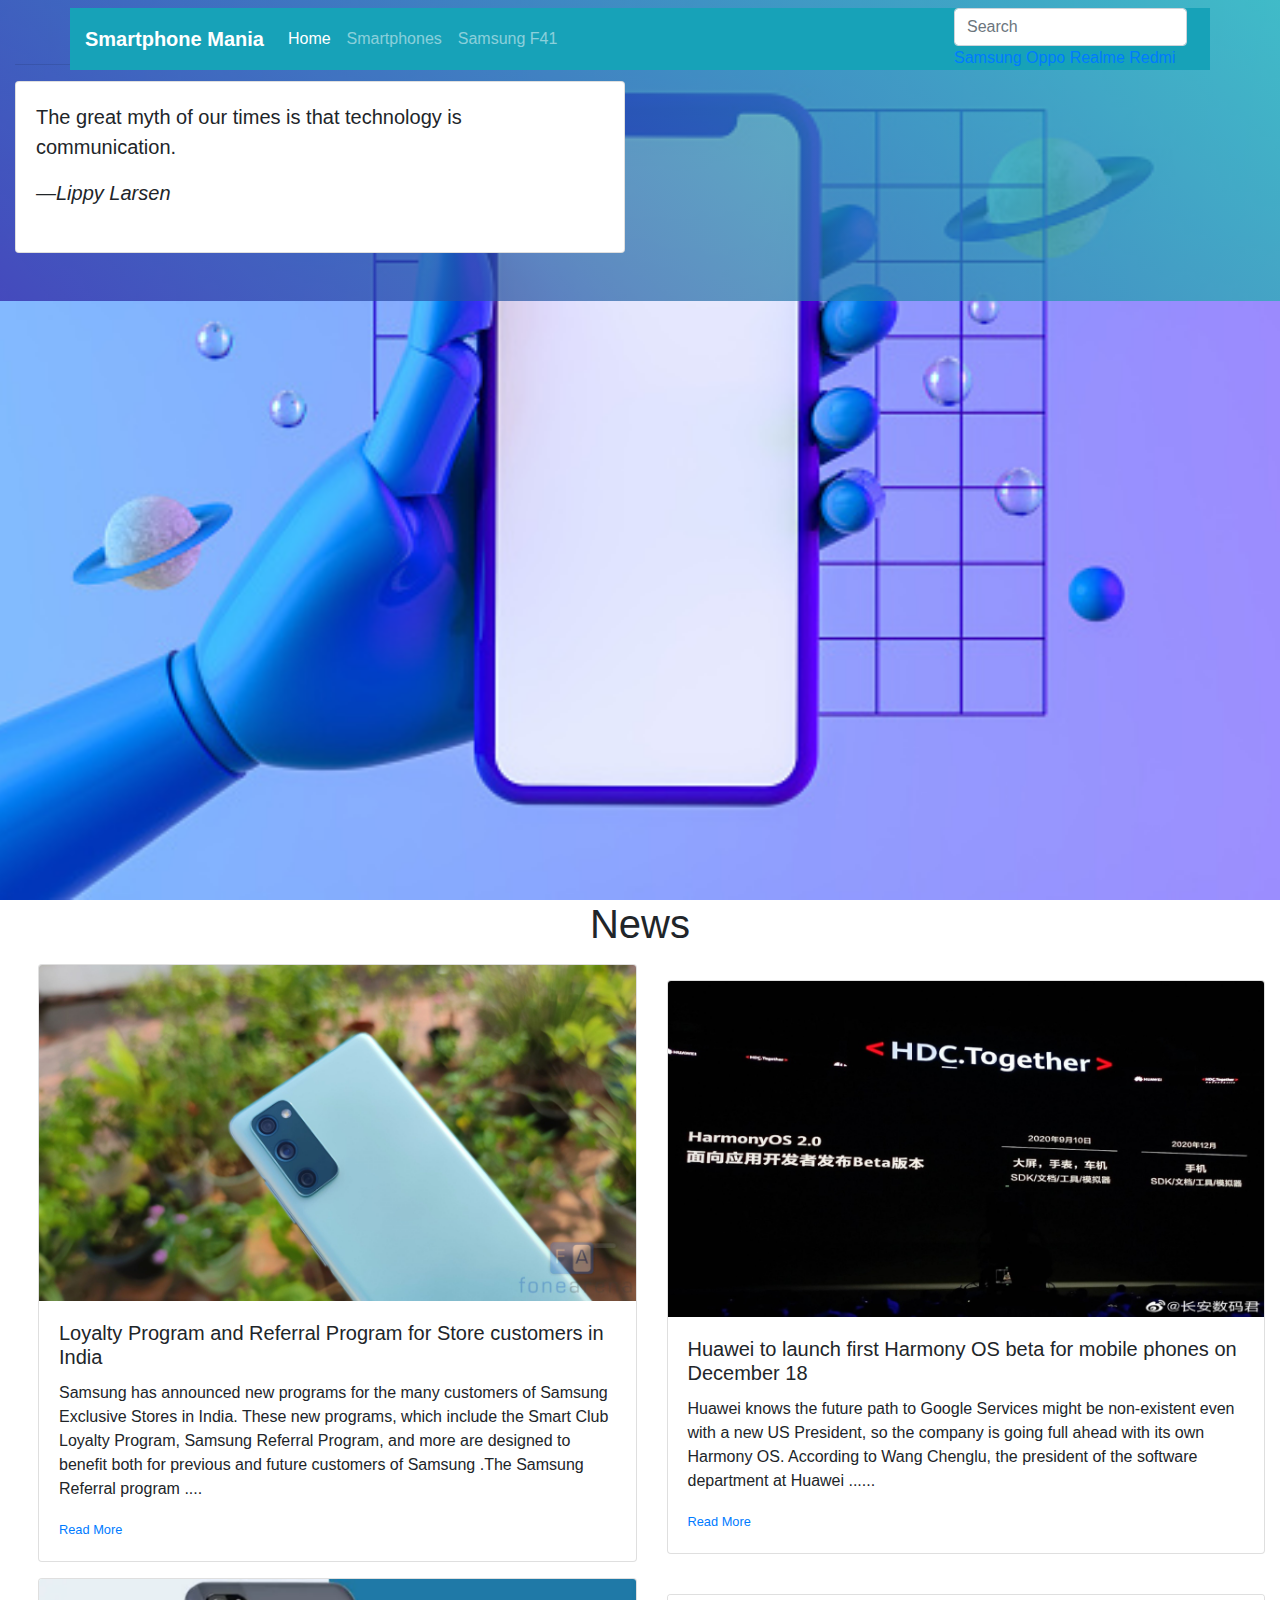
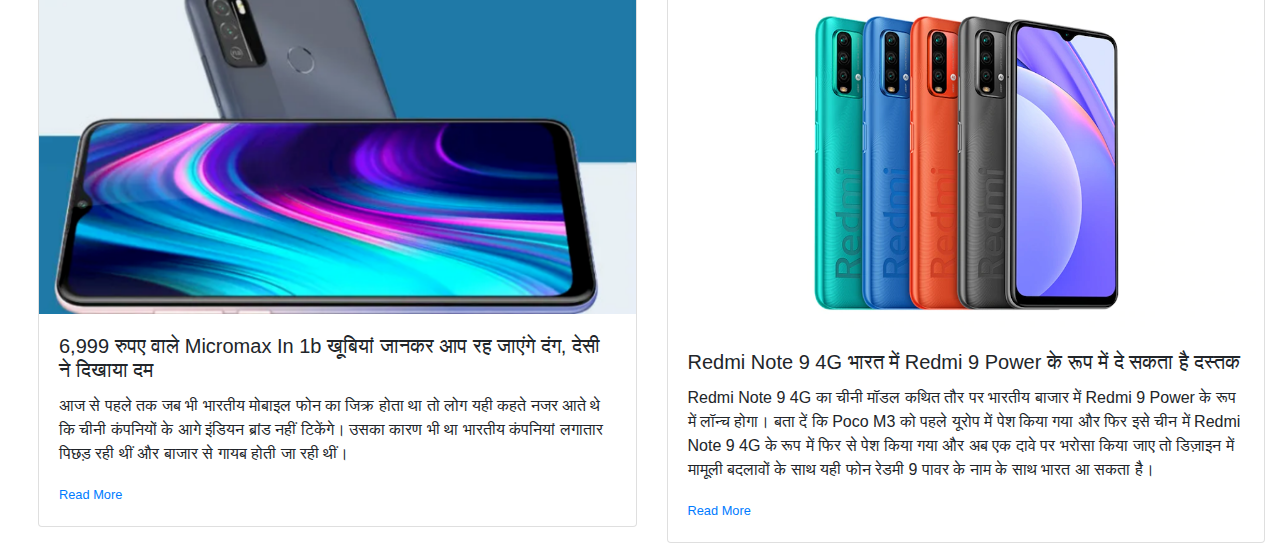
==== index.html @ 706d38b8 "Add files via upload" ====
<!DOCTYPE html>
<html lang="en">
<head>
    <meta charset="UTF-8">
    <meta name="viewport" content="width=device-width, initial-scale=1.0">
    <title>Smartphone Mania</title>
    <link rel="stylesheet" href="./index.css">
    <link rel="stylesheet" href="./css/bootstrap.min.css">
    <!-- <link rel="stylesheet" href="./css/bootstrap-grid.min.css">  -->
</head>
    <body>
        <header>
          <nav class="navbar navbar-expand-lg navbar-dark fixed-top scrolling-navbar ">
            <div class="container bg-info">
              
              <a class="navbar-brand" href="#">
                <strong>Smartphone Mania</strong>
              </a>
              <button class="navbar-toggler" type="button" data-toggle="collapse" data-target="#navbarSupportedContent-7" aria-controls="navbarSupportedContent-7" aria-expanded="false" aria-label="Toggle navigation">
                <span class="navbar-toggler-icon"></span>
              </button>
              <div class="collapse navbar-collapse" id="navbarSupportedContent-7">
                <ul class="navbar-nav mr-auto">
                  <li class="nav-item active">
                    <a class="nav-link" href="#">Home
                      <span class="sr-only">(current)</span>
                    </a>
                  </li>
                  <li class="nav-item">
                    <a class="nav-link" href="./pages/page1.html">Smartphones</a>
                  </li>
                  <li class="nav-item">
                    <a class="nav-link" href="./pages/page2.html">Samsung F41</a>
                  </li>
                </ul>
              
                <form class="form-inline bg-0">
                  <div class="md-form my-0">
                    <input class="form-control mr-sm-2" type="text" placeholder="Search" aria-label="Search">
                    <div id="myDIV">
                      <a href="#">Samsung</a>
                      <a href="#">Oppo</a>
                      <a href="#">Realme</a>
                      <a href="#">Redmi</a>
                    </div>
                  </div>
                </form>
              </div>
            </div>
          </nav>
          
          <div class="view" style="background-image: url('./images/wall.jpg'); background-repeat: no-repeat; background-size: cover; background-position: center center;">
                  
            <div class="mask rgba-gradient align-items-center">
              
              <div class="container-fluid">
                
                <div class="row">
                  <div class="col-md-6 white-text text-center text-md-left mt-xl-5 mb-5 wow fadeInLeft" data-wow-delay="0.3s">
                    <!-- <h1 class="h1-responsive font-weight-bold mt-sm-5">Make purchases with our app </h1> -->
                    <hr class="hr-light">
                    <div class="card">
                      <div class="card-body">
                        <blockquote class="blockquote mb-4">
                          <p>The great myth of our times is that technology is communication.</p>
                          <footer class="card-blockquote">—<cite title="Source title">Lippy Larsen</cite></footer>
                        </blockquote>
                      </div>
                    </div>
                    <!-- <h6 class="mb-4">The great myth of our times is that technology is communication </h6> -->
                    <!-- <a class="btn btn-white">Download</a>
                    <a class="btn btn-outline-white">Learn more</a> -->
                  </div>
                  <div class="col-md-6 col-xl-5 mt-xl-5 wow fadeInRight" data-wow-delay="0.3s">
                    <img src="https://mdbootstrap.com/img/Mockups/Transparent/Small/admin-new.png" alt="" class="img-fluid">
                  </div>
                </div>
              </div>
            </div>
          </div>
        </header>

        <h1 class="text-center">News</h1>

        <main>
          <div class="news container-fluid">

            <div class="row mt-3 ml-2 mt-3">
              <div class="col mb-6">
                <div class="card">
                  <img src="./images/news1.jpg" class="card-img-top" alt="...">
                  <div class="card-body">
                    <h5 class="card-title">Loyalty Program and Referral Program for Store customers in India</h5>
                    <p class="card-text">Samsung has announced new programs for the many customers of Samsung Exclusive Stores in India. These new programs, which include the Smart Club Loyalty Program, Samsung Referral Program, and more are designed to benefit both for previous and future customers of Samsung .The Samsung Referral program ....</p>                    
                      <small class="text-muted"><a href="https://www.fonearena.com/blog/328444/samsung-smart-club-loyalty-program-referral-program-store-customers-india.html#more-328444">Read More</a></small>
                  </div>
                </div>
              </div>
              <div class="col mb-6 mt-3">
                <div class="card">
                  <img src="./images/news2.jpg" class="card-img-top" alt="...">
                  <div class="card-body">
                    <h5 class="card-title">Huawei to launch first Harmony OS beta for mobile phones on December 18</h5>
                    <p class="card-text">Huawei knows the future path to Google Services might be non-existent even with a new US President, so the company is going full ahead with its own Harmony OS.

                      According to Wang Chenglu, the president of the software department at Huawei ......</p>
                    <small class="text-muted"><a href="https://www.gsmarena.com/huawei_to_launch_first_harmony_os_beta_for_mobile_phones_on_december_18-news-46188.php">Read More</a></small>
                  </div>
                </div>
              </div>
            </div>

              <div class="row mt-3 ml-2 mt-3">
              <div class="col mb-4 ">
                <div class="card">
                  <img src="./images/news3.png" class="card-img-top" alt="...">
                  <div class="card-body">
                    <h5 class="card-title">6,999 रुपए वाले Micromax In 1b खूबियां जानकर आप रह जाएंगे दंग, देसी ने दिखाया दम</h5>
                    <p class="card-text">आज से पहले तक जब भी भारतीय मोबाइल फोन का जिक्र होता था तो लोग यही कहते नजर आते थे कि चीनी कंपनियों के आगे इंडियन ब्रांड नहीं टिकेंगे। उसका कारण भी था भारतीय कंपनियां लगातार पिछड़ रही थीं और बाजार से गायब होती जा रही थीं।</p>
                    <small class="text-muted"><a href="https://www.91mobiles.com/hi/tech/micromax-in-1b-top-features-indian-brand-phone/">Read More</a></small>
                  </div>
                </div>
              </div>
              <div class="col mb-6 mt-3">
                <div class="card">
                  <img src="./images/news4.jpg" class="card-img-top" alt="...">
                  <div class="card-body">
                    <h5 class="card-title">Redmi Note 9 4G भारत में Redmi 9 Power के रूप में दे सकता है दस्तक</h5>
                    <p class="card-text">Redmi Note 9 4G का चीनी मॉडल कथित तौर पर भारतीय बाजार में Redmi 9 Power के रूप में लॉन्च होगा। बता दें कि Poco M3 को पहले यूरोप में पेश किया गया और फिर इसे चीन में Redmi Note 9 4G के रूप में फिर से पेश किया गया और अब एक दावे पर भरोसा किया जाए तो डिज़ाइन में मामूली बदलावों के साथ यही फोन रेडमी 9 पावर के नाम के साथ भारत आ सकता है।</p>
                    <small class="text-muted"><a href="https://hindi.gadgets360.com/mobiles/redmi-note-9-4g-may-comes-in-india-as-redmi-9-power-poco-m3-india-variant-also-leaked-9-4-9-news-2332485">Read More</a></small>
                  </div>
                </div>
              </div>
            </div>

          </div>
        </main>

    </body>
</html>
---- index.css ----
html,
body,
header,
.view {
  height: 100%;
}

@media (max-width: 740px) {
  html,
  body,
  header,
  .view {
    height: 1000px;
  }
}
@media (min-width: 800px) and (max-width: 850px) {
  html,
  body,
  header,
  .view {
    height: 600px;
  }
}

.btn .fa {
  margin-left: 3px;
}

.top-nav-collapse {
  background-color: #424f95 !important;
}

.navbar:not(.top-nav-collapse) {
  background: transparent !important;
}

@media (max-width: 991px) {
  .navbar:not(.top-nav-collapse) {
    background: #424f95 !important;
  }
}

.btn-white {
  color: black !important;
}

h6 {
  line-height: 1.7;
}

.rgba-gradient {
  background: -moz-linear-gradient(45deg, rgba(42, 27, 161, 0.7), rgba(29, 210, 177, 0.7) 100%);
  background: -webkit-linear-gradient(45deg, rgba(42, 27, 161, 0.7), rgba(29, 210, 177, 0.7) 100%);
  background: -webkit-gradient(linear, 45deg, from(rgba(42, 27, 161, 0.7)), to(rgba(29, 210, 177, 0.7)));
  background: -o-linear-gradient(45deg, rgba(42, 27, 161, 0.7), rgba(29, 210, 177, 0.7) 100%);
  background: linear-gradient(to 45deg, rgba(42, 27, 161, 0.7), rgba(29, 210, 177, 0.7) 100%);
}
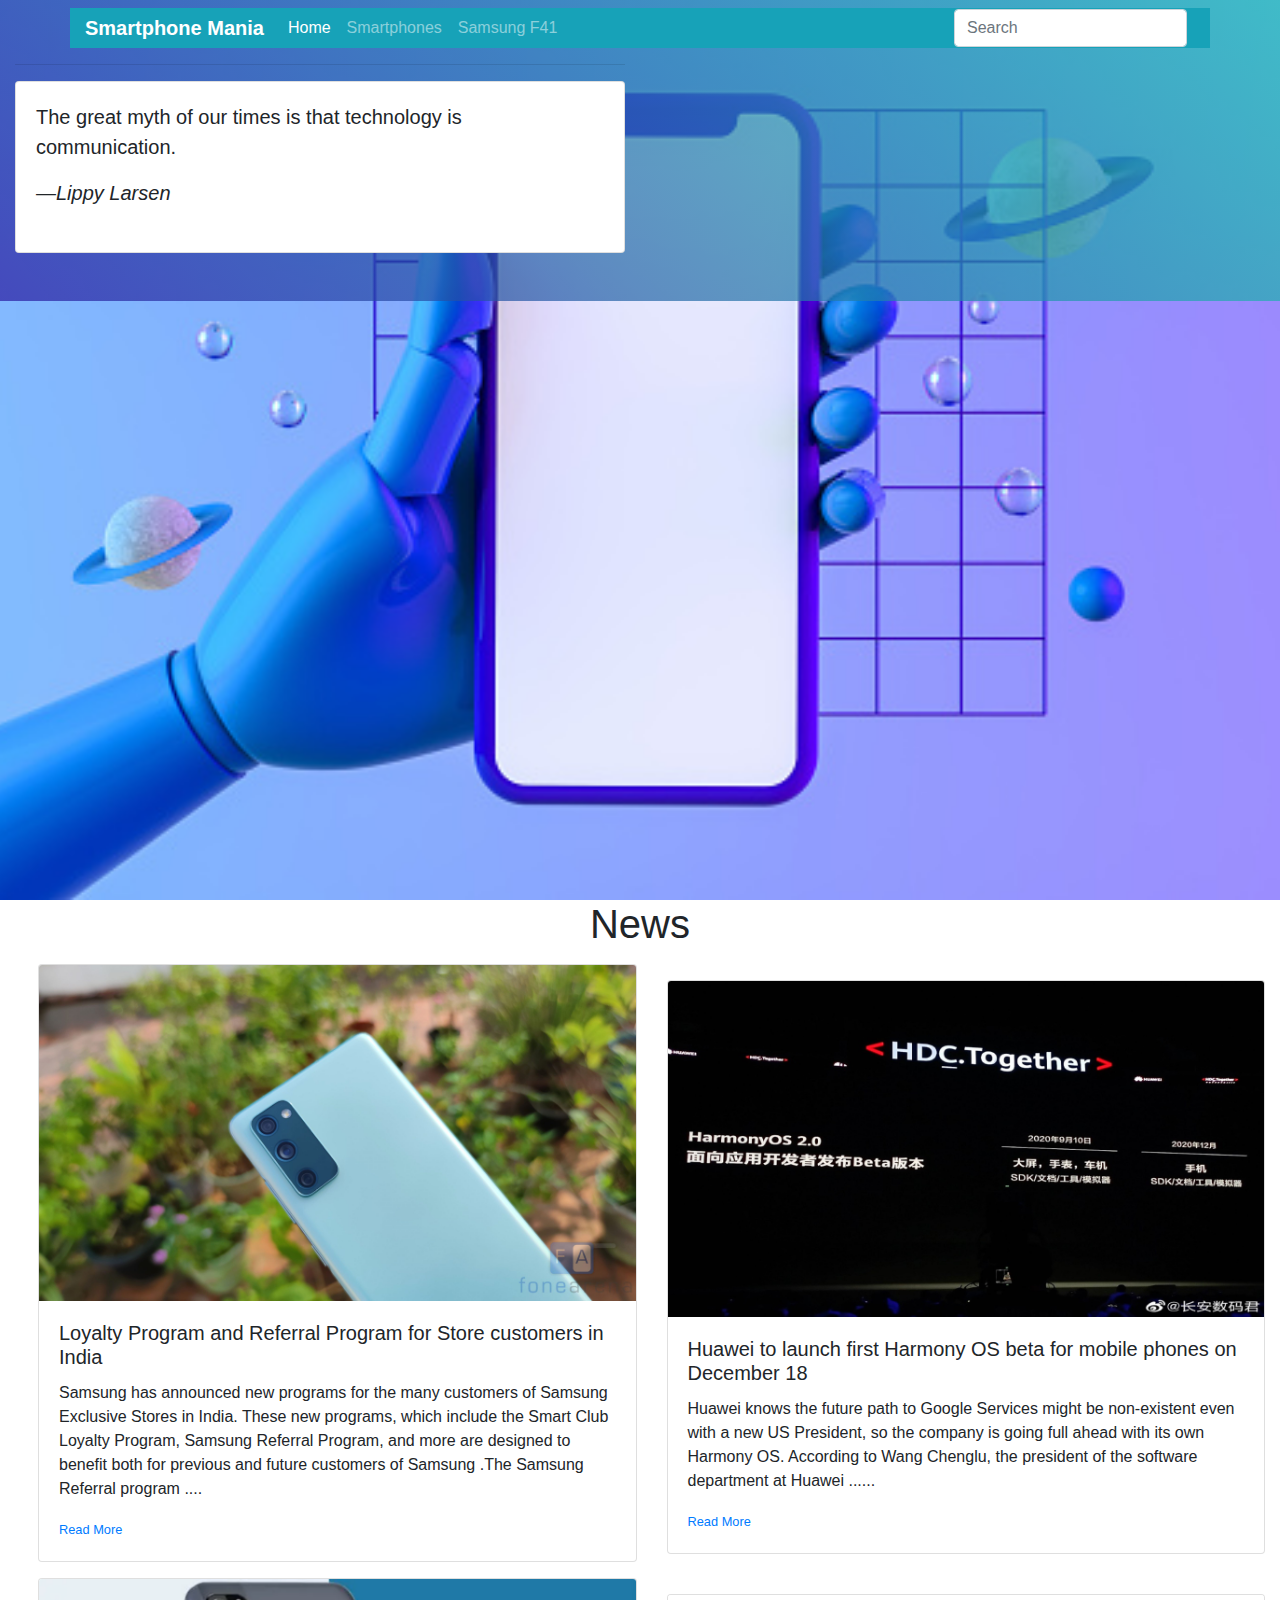
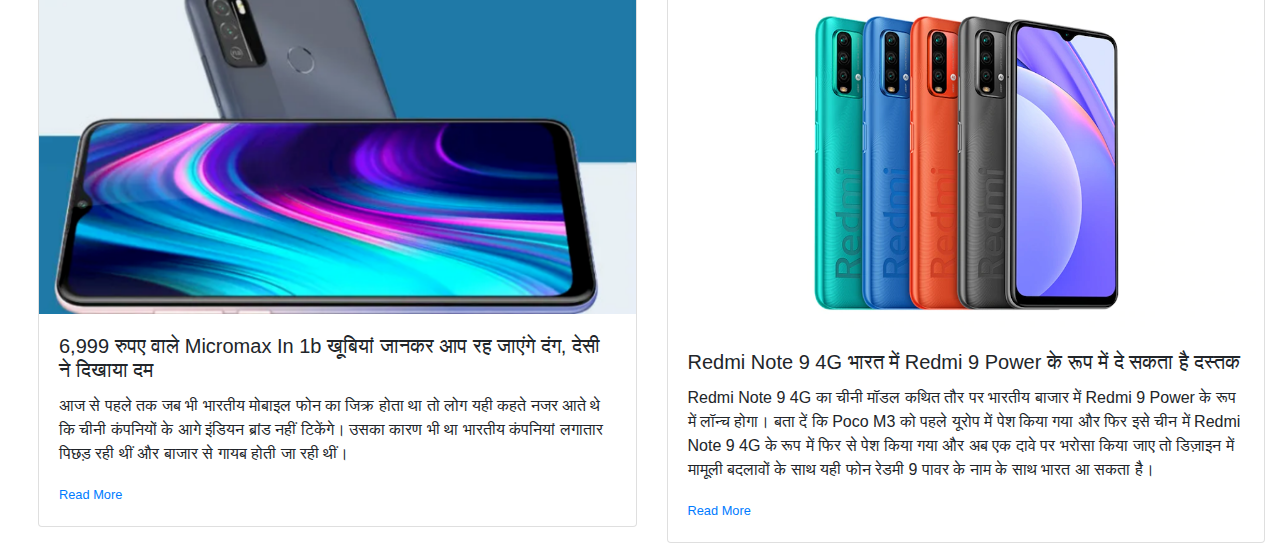
==== commit 79028d4d: "Add files via upload" ====
--- a/index.html
+++ b/index.html
@@ -37,12 +37,12 @@
                 <form class="form-inline bg-0">
                   <div class="md-form my-0">
                     <input class="form-control mr-sm-2" type="text" placeholder="Search" aria-label="Search">
-                    <div id="myDIV">
+                    <!-- <div id="myDIV">
                       <a href="#">Samsung</a>
                       <a href="#">Oppo</a>
                       <a href="#">Realme</a>
                       <a href="#">Redmi</a>
-                    </div>
+                    </div> -->
                   </div>
                 </form>
               </div>
